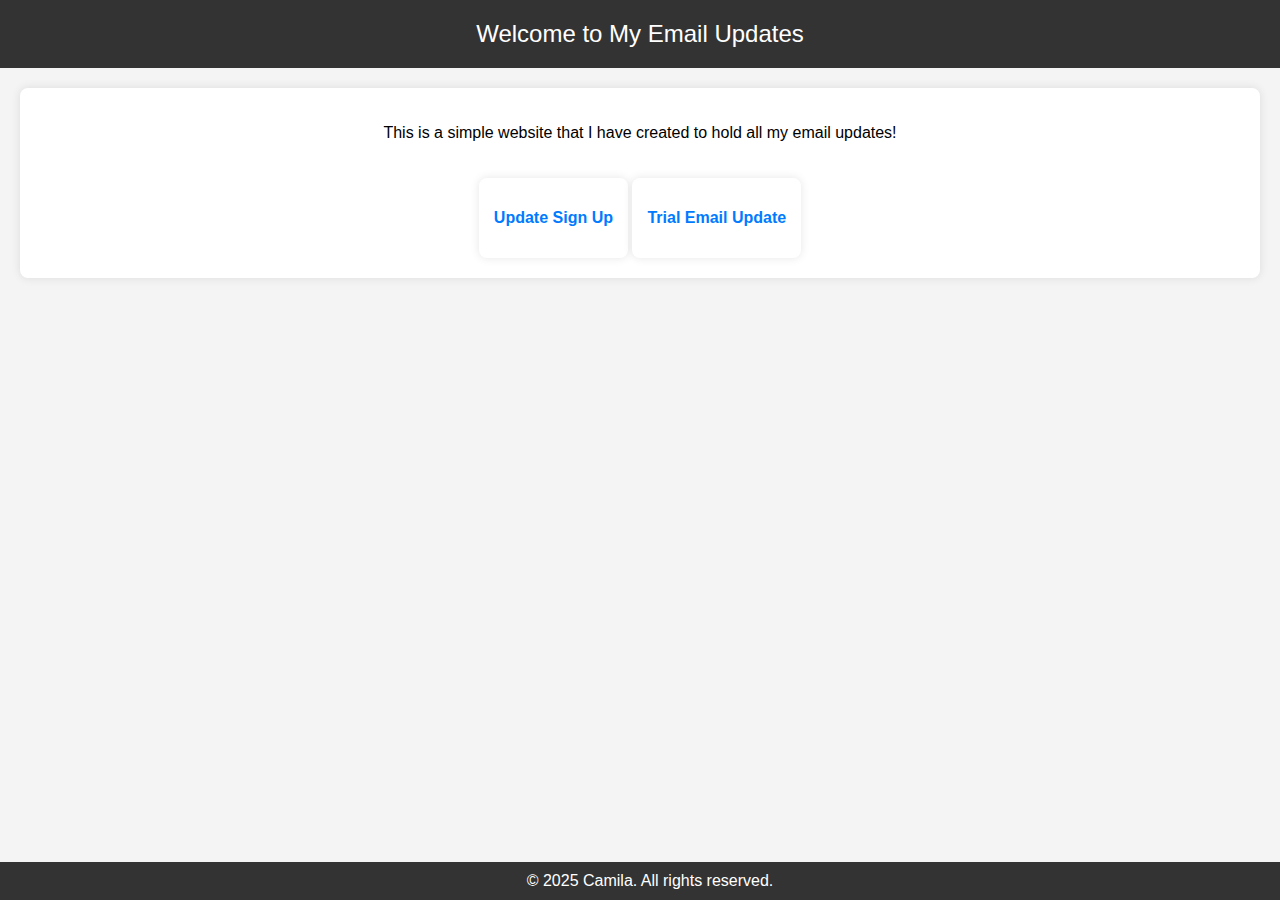
==== index.html @ d88a0306 "renamed" ====
<!DOCTYPE html>
<html lang="en">
<head>
    <meta charset="UTF-8">
    <meta name="viewport" content="width=device-width, initial-scale=1.0">
    <title>Camila's Email Updates</title>
    <style>
        body {
            font-family: Arial, sans-serif;
            margin: 0;
            padding: 0;
            text-align: center;
            background-color: #f4f4f4;
        }
        header {
            background-color: #333;
            color: white;
            padding: 20px;
            font-size: 24px;
        }
        section {
            margin: 20px;
            padding: 20px;
            background: white;
            border-radius: 8px;
            box-shadow: 0 0 10px rgba(0, 0, 0, 0.1);
        }
        .card {
            background: white;
            padding: 15px;
            border-radius: 8px;
            box-shadow: 0 0 10px rgba(0, 0, 0, 0.1);
            display: inline-block;
            margin-top: 20px;
        }
        .card a {
            text-decoration: none;
            color: #007bff;
            font-weight: bold;
        }
        footer {
            background-color: #333;
            color: white;
            padding: 10px;
            position: fixed;
            width: 100%;
            bottom: 0;
        }
    </style>
</head>
<body>
    <header>
        Welcome to My Email Updates
    </header>
    <section>
        <p>This is a simple website that I have created to hold all my email updates!</p>
        <div class="card">
            <p> <a href="https://docs.google.com/forms/d/e/1FAIpQLSfRIM3IDrYdZtK3LXaht3rKH0mL4FZFrZTS6TXA9nZFSdWAAQ/viewform" target="_blank"> Update Sign Up</a></p>
        </div>
        <div class="card">
            <p><a href="https://discovered-zinnia-4cf.notion.site/Trial-email-update-199830e7b17a80faaec2c4d2ead60745" target="_blank">Trial Email Update</a></p>
        </div>    
    </section>
    <footer>
        &copy; 2025 Camila. All rights reserved.
    </footer>
</body>
</html>
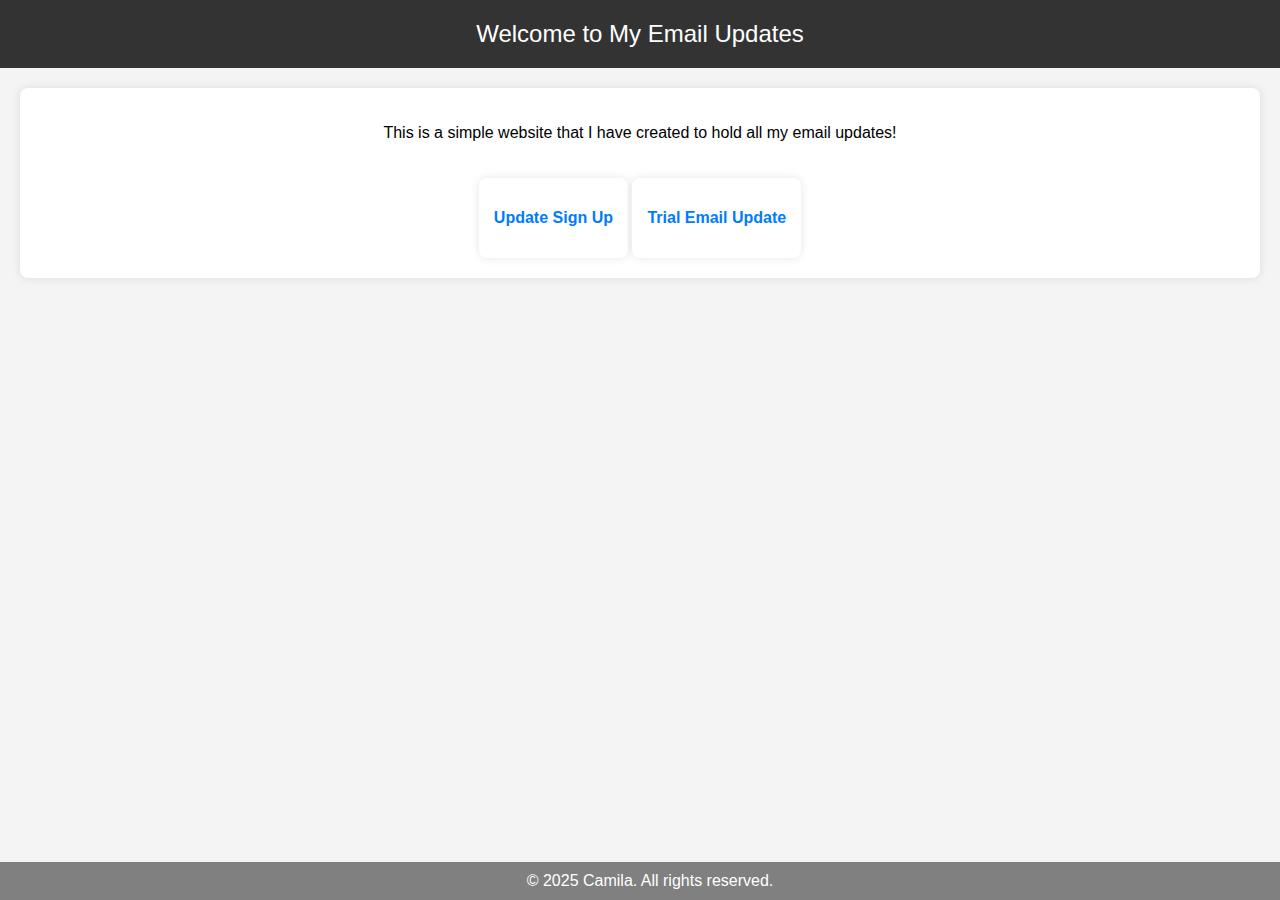
==== commit 01a57853: "added css" ====
--- a/index.html
+++ b/index.html
@@ -4,49 +4,7 @@
     <meta charset="UTF-8">
     <meta name="viewport" content="width=device-width, initial-scale=1.0">
     <title>Camila's Email Updates</title>
-    <style>
-        body {
-            font-family: Arial, sans-serif;
-            margin: 0;
-            padding: 0;
-            text-align: center;
-            background-color: #f4f4f4;
-        }
-        header {
-            background-color: #333;
-            color: white;
-            padding: 20px;
-            font-size: 24px;
-        }
-        section {
-            margin: 20px;
-            padding: 20px;
-            background: white;
-            border-radius: 8px;
-            box-shadow: 0 0 10px rgba(0, 0, 0, 0.1);
-        }
-        .card {
-            background: white;
-            padding: 15px;
-            border-radius: 8px;
-            box-shadow: 0 0 10px rgba(0, 0, 0, 0.1);
-            display: inline-block;
-            margin-top: 20px;
-        }
-        .card a {
-            text-decoration: none;
-            color: #007bff;
-            font-weight: bold;
-        }
-        footer {
-            background-color: #333;
-            color: white;
-            padding: 10px;
-            position: fixed;
-            width: 100%;
-            bottom: 0;
-        }
-    </style>
+    <link rel="stylesheet" href="styles.css">
 </head>
 <body>
     <header>
@@ -55,7 +13,7 @@
     <section>
         <p>This is a simple website that I have created to hold all my email updates!</p>
         <div class="card">
-            <p> <a href="https://docs.google.com/forms/d/e/1FAIpQLSfRIM3IDrYdZtK3LXaht3rKH0mL4FZFrZTS6TXA9nZFSdWAAQ/viewform" target="_blank"> Update Sign Up</a></p>
+            <p><a href="https://docs.google.com/forms/d/e/1FAIpQLSfRIM3IDrYdZtK3LXaht3rKH0mL4FZFrZTS6TXA9nZFSdWAAQ/viewform" target="_blank">Update Sign Up</a></p>
         </div>
         <div class="card">
             <p><a href="https://discovered-zinnia-4cf.notion.site/Trial-email-update-199830e7b17a80faaec2c4d2ead60745" target="_blank">Trial Email Update</a></p>
--- a/styles.css
+++ b/styles.css
@@ -0,0 +1,46 @@
+body {
+    font-family: Arial, sans-serif;
+    margin: 0;
+    padding: 0;
+    text-align: center;
+    background-color: #f4f4f4;
+}
+
+header {
+    background-color: #333;
+    color: white;
+    padding: 20px;
+    font-size: 24px;
+}
+
+section {
+    margin: 20px;
+    padding: 20px;
+    background: white;
+    border-radius: 8px;
+    box-shadow: 0 0 10px rgba(0, 0, 0, 0.1);
+}
+
+.card {
+    background: white;
+    padding: 15px;
+    border-radius: 8px;
+    box-shadow: 0 0 10px rgba(0, 0, 0, 0.1);
+    display: inline-block;
+    margin-top: 20px;
+}
+
+.card a {
+    text-decoration: none;
+    color: #007bff;
+    font-weight: bold;
+}
+
+footer {
+    background-color: gray;
+    color: white;
+    padding: 10px;
+    position: fixed;
+    width: 100%;
+    bottom: 0;
+}
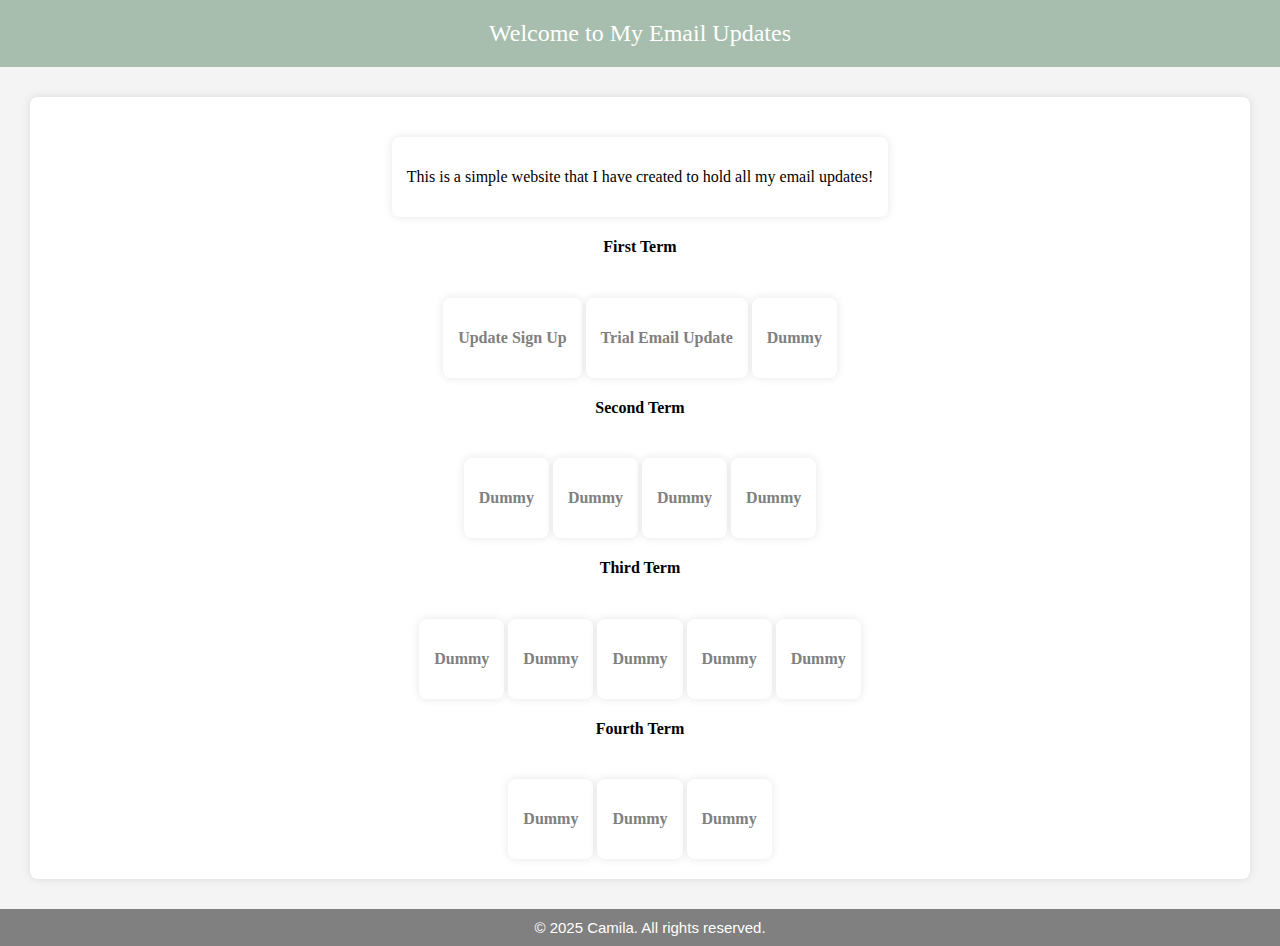
==== commit c4a9449a: "dummies added" ====
--- a/index.html
+++ b/index.html
@@ -11,13 +11,59 @@
         Welcome to My Email Updates
     </header>
     <section>
-        <p>This is a simple website that I have created to hold all my email updates!</p>
+        <div class="card">
+            <p>This is a simple website that I have created to hold all my email updates!</p>
+        </div>
+        <h4>First Term </h4>
         <div class="card">
             <p><a href="https://docs.google.com/forms/d/e/1FAIpQLSfRIM3IDrYdZtK3LXaht3rKH0mL4FZFrZTS6TXA9nZFSdWAAQ/viewform" target="_blank">Update Sign Up</a></p>
         </div>
         <div class="card">
             <p><a href="https://discovered-zinnia-4cf.notion.site/Trial-email-update-199830e7b17a80faaec2c4d2ead60745" target="_blank">Trial Email Update</a></p>
-        </div>    
+        </div> 
+        <div class="card">
+            <p><a href="Dummy" target="_blank">Dummy</a></p>
+        </div> 
+        <h4>Second Term</h4>
+        <div class="card">
+            <p><a href="Dummy" target="_blank">Dummy</a></p>
+        </div> 
+        <div class="card">
+            <p><a href="Dummy" target="_blank">Dummy</a></p>
+        </div> 
+        <div class="card">
+            <p><a href="Dummy" target="_blank">Dummy</a></p>
+        </div> 
+        <div class="card">
+            <p><a href="Dummy" target="_blank">Dummy</a></p>
+        </div> 
+        <h4>Third Term </h4>
+        <div class="card">
+            <p><a href="Dummy" target="_blank">Dummy</a></p>
+        </div> 
+        <div class="card">
+            <p><a href="Dummy" target="_blank">Dummy</a></p>
+        </div> 
+        <div class="card">
+            <p><a href="Dummy" target="_blank">Dummy</a></p>
+        </div> 
+        <div class="card">
+            <p><a href="Dummy" target="_blank">Dummy</a></p>
+        </div> 
+        <div class="card">
+            <p><a href="Dummy" target="_blank">Dummy</a></p>
+        </div> 
+        <h4>Fourth Term </h4>
+        <div class="card">
+            <p><a href="Dummy" target="_blank">Dummy</a></p>
+        </div> 
+        <div class="card">
+            <p><a href="Dummy" target="_blank">Dummy</a></p>
+        </div> 
+        <div class="card">
+            <p><a href="Dummy" target="_blank">Dummy</a></p>
+        </div> 
+           
     </section>
     <footer>
         &copy; 2025 Camila. All rights reserved.
--- a/styles.css
+++ b/styles.css
@@ -7,18 +7,21 @@
 }
 
 header {
-    background-color: #333;
+    background-color: #A7BEAE;
     color: white;
     padding: 20px;
     font-size: 24px;
+    font-family: Georgia, 'Times New Roman', Times, serif;
 }
 
 section {
-    margin: 20px;
+    margin: 30px;
     padding: 20px;
     background: white;
     border-radius: 8px;
     box-shadow: 0 0 10px rgba(0, 0, 0, 0.1);
+    font-family: Georgia, 'Times New Roman', Times, serif;
+
 }
 
 .card {
@@ -32,15 +35,19 @@
 
 .card a {
     text-decoration: none;
-    color: #007bff;
+    color: gray;
     font-weight: bold;
+}
+
+.card a:visited {
+    color: #B85042;
 }
 
 footer {
     background-color: gray;
     color: white;
+    font-size: 15px;
     padding: 10px;
-    position: fixed;
     width: 100%;
     bottom: 0;
 }
